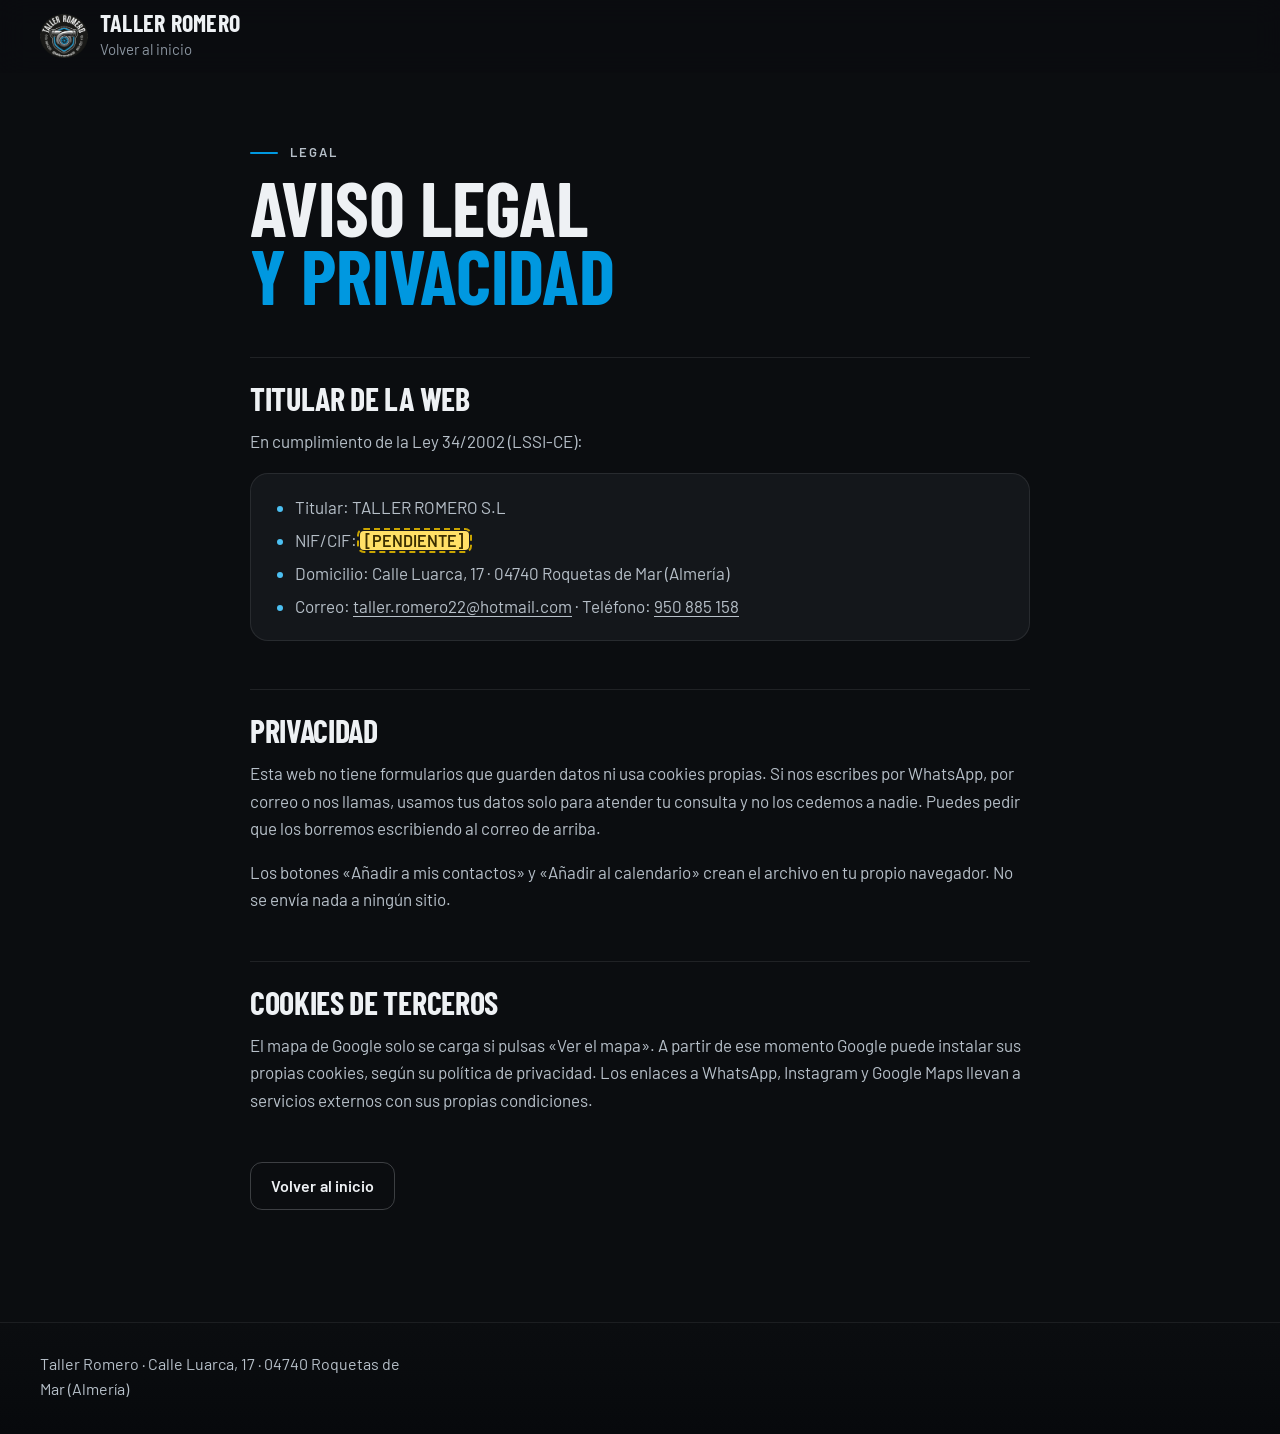
==== aviso-legal.html @ 342a331a "Web Taller Romero v5 (versión inicial) Co-authored-by: AleJok1 <AleJok1@users.noreply.github.com>" ====
<!doctype html>
<html lang="es">
<head>
<meta charset="utf-8">
<meta name="viewport" content="width=device-width, initial-scale=1">
<title>Aviso legal y privacidad · Taller Romero</title>
<meta name="robots" content="noindex">
<meta name="description" content="Aviso legal y privacidad de la web de Taller Romero, taller mecánico en Roquetas de Mar.">
<link rel="apple-touch-icon" href="apple-touch-icon.png">
<meta name="theme-color" content="#0d0f12">
<link rel="icon" href="favicon.png" type="image/png">
<link rel="stylesheet" href="assets/estilos.css">
</head>
<body>
<header class="cabecera">
  <div class="envoltura">
    <a class="marca" href="./">
      <picture><source srcset="assets/logo-240.webp" type="image/webp"><img src="assets/logo-240.png" width="240" height="223" alt=""></picture>
      <span><b>Taller Romero</b><small>Volver al inicio</small></span>
    </a>
  </div>
</header>
<main class="envoltura legal">
  <p class="ceja">Legal</p>
  <h1>Aviso legal <span>y privacidad</span></h1>
  <h2>Titular de la web</h2>
  <p>En cumplimiento de la Ley 34/2002 (LSSI-CE):</p>
  <ul>
    <li>Titular: TALLER ROMERO S.L</li>
    <li>NIF/CIF: <span class="pendiente">[PENDIENTE]</span></li>
    <li>Domicilio: Calle Luarca, 17 · 04740 Roquetas de Mar (Almería)</li>
    <li>Correo: <a href="mailto:taller.romero22@hotmail.com">taller.romero22@hotmail.com</a> · Teléfono: <a href="tel:+34950885158">950 885 158</a></li>
  </ul>
  <h2>Privacidad</h2>
  <p>Esta web no tiene formularios que guarden datos ni usa cookies propias. Si nos escribes por WhatsApp, por correo o nos llamas, usamos tus datos solo para atender tu consulta y no los cedemos a nadie. Puedes pedir que los borremos escribiendo al correo de arriba.</p>
  <p>Los botones «Añadir a mis contactos» y «Añadir al calendario» crean el archivo en tu propio navegador. No se envía nada a ningún sitio.</p>
  <h2>Cookies de terceros</h2>
  <p>El mapa de Google solo se carga si pulsas «Ver el mapa». A partir de ese momento Google puede instalar sus propias cookies, según su política de privacidad. Los enlaces a WhatsApp, Instagram y Google Maps llevan a servicios externos con sus propias condiciones.</p>
  <p class="volver"><a class="boton" href="./">Volver al inicio</a></p>
</main>
<footer class="pie pie-corto">
  <div class="envoltura"><p>Taller Romero · Calle Luarca, 17 · 04740 Roquetas de Mar (Almería)</p></div>
</footer>
</body>
</html>
---- assets/estilos.css ----
/* Taller Romero · estilos v3. Sin dependencias ni build.
   Dirección: nave industrial de barrio. Chapa gris, rótulo pintado,
   franja azul marino de la fachada y el turbo azul del logo como único acento. */
@font-face{font-family:"Barlow";src:url(fonts/Barlow-Regular.woff2) format("woff2");font-weight:400;font-display:swap}
@font-face{font-family:"Barlow";src:url(fonts/Barlow-Medium.woff2) format("woff2");font-weight:500;font-display:swap}
@font-face{font-family:"Barlow";src:url(fonts/Barlow-SemiBold.woff2) format("woff2");font-weight:600;font-display:swap}
@font-face{font-family:"Barlow Condensed";src:url(fonts/BarlowCondensed-Bold.woff2) format("woff2");font-weight:700;font-display:swap}

:root{
  /* Rampa neutra teñida hacia el gris chapa de la nave */
  --n-950:#0b0d10;--n-900:#14171b;--n-850:#1a1e23;--n-700:#2b3139;
  --t-1:#eef1f4;--t-2:#b7c0c9;--t-3:#8a949f;
  --linea:rgb(238 241 244/.09);
  /* Zona clara: chapa blanca del portón */
  --c-50:#f3f4f5;--c-100:#e6e9ec;--ct-1:#15181c;--ct-2:#4a535d;--c-linea:rgb(21 24 28/.1);
  /* Marca */
  --turbo:#0098e0;--turbo-texto:#4cc0f2;--turbo-oscuro:#006c9e;--franja:#123a8c;
  /* v5: azul marino de la franja de la fachada y grises del cartel y la chapa */
  --marino:#0b2a6b;--marino-hondo:#071a40;--gris-cartel:#5a6f80;--gris-chapa:#79909e;--metal:#808080;
  --wa:#25d366;--wa-texto:#04220e;--ok:#46c97c;--cerrado:#e2716b;--estrella:#d99a00;
  --ancho:1200px;--r-control:10px;--r-tarjeta:16px;
  --curva:cubic-bezier(.22,1,.36,1);
  --display:"Barlow Condensed","Arial Narrow",system-ui,sans-serif;
  --sans:"Barlow",system-ui,-apple-system,"Segoe UI",Roboto,sans-serif;
  color-scheme:dark;accent-color:var(--turbo);
}
*,*::before,*::after{box-sizing:border-box}
html{scroll-behavior:smooth;scroll-padding-top:88px;-webkit-text-size-adjust:100%;scrollbar-color:var(--n-700) var(--n-950)}
body{margin:0;background:var(--n-950);color:var(--t-1);font:400 1.0625rem/1.6 var(--sans);caret-color:var(--turbo)}
::selection{background:var(--turbo);color:#00131d}
img{display:block;max-width:100%;height:auto}
a{color:inherit;text-underline-offset:.2em;text-decoration-thickness:1px}
h1,h2,h3,p,figure,blockquote,dl,dd{margin:0}
h1,h2,h3{font-family:var(--display);font-weight:700;line-height:1;text-wrap:balance}
h2{font-size:clamp(2.25rem,1.5rem + 3vw,3.5rem);letter-spacing:-.01em}
h3{font-size:1.5rem;line-height:1.1}
p{text-wrap:pretty}
p+p{margin-top:1em}
:focus-visible{outline:3px solid var(--turbo-texto);outline-offset:3px;border-radius:4px}
.envoltura{width:min(100% - 48px,var(--ancho));margin-inline:auto}
.saltar{position:fixed;inset:12px auto auto 12px;z-index:50;background:#fff;color:#000;padding:12px 16px;border-radius:8px;transform:translateY(-200%)}
.saltar:focus{transform:none}
.sr{position:absolute;width:1px;height:1px;overflow:hidden;clip-path:inset(50%);white-space:nowrap}
.cifras{font-variant-numeric:tabular-nums}
.pendiente.pendiente{background:#ffe066;color:#3b2f00;padding:0 .3em;border-radius:4px;font:600 .95em/1.5 var(--sans);outline:2px dashed #c9a400;outline-offset:1px}

/* Botones: radio de control, sin pastillas, sin saltos al pasar el ratón */
.boton{display:inline-flex;align-items:center;justify-content:center;gap:8px;min-height:48px;padding:12px 20px;border-radius:var(--r-control);border:1px solid rgb(238 241 244/.22);font:600 1rem/1.2 var(--sans);text-decoration:none;color:var(--t-1);background:transparent;cursor:pointer;transition:background-color .2s var(--curva),border-color .2s var(--curva),color .2s var(--curva),transform .1s var(--curva)}
.boton svg{width:18px;height:18px;flex:none}
.boton:hover{border-color:rgb(238 241 244/.5);background:rgb(238 241 244/.05)}
.boton:active{transform:scale(.98)}
.boton.wa{background:var(--wa);border-color:var(--wa);color:var(--wa-texto)}
.boton.wa:hover{background:#3fe07c;border-color:#3fe07c}
.acciones{display:flex;flex-wrap:wrap;gap:12px}

/* Cabecera */
.cabecera{position:sticky;top:0;z-index:20;background:var(--n-950);border-bottom:1px solid transparent}
.cabecera>.envoltura{display:flex;align-items:center;justify-content:space-between;gap:20px;min-height:72px}
.marca{display:flex;align-items:center;gap:12px;text-decoration:none}
.marca img{width:48px;height:auto;view-transition-name:logo}
.marca b{display:block;font:700 1.5rem/1 var(--display);text-transform:uppercase;letter-spacing:.01em}
.marca small{display:block;color:var(--t-3);font-size:.9375rem;margin-top:2px}
.menu{display:none;gap:28px;font-weight:500}
.menu a{display:inline-flex;align-items:center;min-height:44px;text-decoration:none;color:var(--t-2);transition:color .2s var(--curva)}
.menu a:hover{color:var(--t-1)}
.cab-acciones{display:flex;gap:12px;align-items:center}
.cab-acciones .tel{display:none;font-weight:600;text-decoration:none;white-space:nowrap}
.cab-acciones .boton{min-height:44px;padding:10px 16px}
/* Menú móvil con <details>: funciona en cualquier navegador y sin JS */
.menu-movil{position:relative}
.menu-movil summary{list-style:none;display:grid;place-items:center;width:44px;height:44px;border-radius:var(--r-control);border:1px solid rgb(238 241 244/.22);cursor:pointer}
.menu-movil summary::-webkit-details-marker{display:none}
.menu-movil summary svg{width:20px;height:20px}
.menu-movil nav{position:absolute;inset:calc(100% + 8px) 0 auto auto;min-width:220px;display:grid;padding:8px;background:var(--n-850);border:1px solid var(--linea);border-radius:12px;box-shadow:0 12px 32px -12px rgb(0 0 0/.6)}
.menu-movil nav a{padding:12px;border-radius:8px;text-decoration:none;font-weight:500}
.menu-movil nav a:hover{background:rgb(238 241 244/.06)}

/* Portada */

.estado{display:inline-flex;align-items:center;gap:8px;color:var(--t-1);font-weight:500}
.estado::before{content:"";width:8px;height:8px;border-radius:50%;background:var(--t-3)}
.estado[data-abierto="si"]::before{background:var(--ok)}
.estado[data-abierto="no"]::before{background:var(--cerrado)}


/* Franja de la fachada: la firma de la web */
.franja{position:relative;height:16px;background:#f3f4f5;overflow:hidden}
.franja::before{content:"";position:absolute;inset:5px 0;background:var(--franja);transform-origin:0 50%}

/* Secciones */
.seccion{padding-block:88px}
.intro{display:grid;gap:12px;margin-bottom:48px;max-width:60ch}
.intro p{color:var(--t-2);font-size:1.125rem}
.clara{background:var(--c-50);color:var(--ct-1);color-scheme:light}
.clara .intro p,.clara .tenue{color:var(--ct-2)}
.clara a{color:var(--turbo-oscuro)}
.clara .boton{color:var(--ct-1);border-color:rgb(21 24 28/.25)}
.clara .boton:hover{border-color:rgb(21 24 28/.6);background:rgb(21 24 28/.04)}

/* Servicios: lista rotulada, no una rejilla de tarjetas iguales */
.servicios{list-style:none;padding:0;margin:0;display:grid;border-top:1px solid var(--c-linea)}
.servicio{display:grid;gap:8px;padding-block:24px;border-bottom:1px solid var(--c-linea)}
.servicio p{color:var(--ct-2);max-width:48ch}
.servicio a{justify-self:start;display:inline-flex;align-items:center;min-height:44px;font-weight:600;text-decoration:none}
.servicio a:hover{text-decoration:underline}
.nota-servicios{margin-top:32px;color:var(--ct-2)}

/* Pedir cita */
.consulta-grid{display:grid;gap:40px;align-items:start}
.pasos{list-style:none;padding:0;margin:32px 0 0;display:grid;gap:16px;counter-reset:paso}
.pasos li{display:grid;grid-template-columns:32px 1fr;gap:16px;counter-increment:paso;color:var(--t-2)}
.pasos li::before{content:counter(paso);display:grid;place-items:center;width:32px;height:32px;border-radius:50%;border:1px solid var(--t-3);color:var(--t-1);font:700 1.0625rem/1 var(--display)}
.pasos b{color:var(--t-1);font-weight:600;display:block}
.panel{background:var(--n-900);border:1px solid var(--linea);border-radius:var(--r-tarjeta);padding:24px}
.panel fieldset{border:0;padding:0;margin:0 0 24px}
.panel legend,.panel label{display:block;font-weight:600;margin-bottom:12px}
.opcional{font-weight:400;color:var(--t-3)}
.chips{display:flex;flex-wrap:wrap;gap:8px}
.chips input{position:absolute;opacity:0;pointer-events:none}
.chips label{display:inline-flex;align-items:center;min-height:44px;margin:0;padding:8px 16px;border:1px solid rgb(238 241 244/.22);border-radius:999px;font-weight:500;cursor:pointer;transition:background-color .15s var(--curva),border-color .15s var(--curva),color .15s var(--curva)}
.chips label:hover{border-color:rgb(238 241 244/.5)}
.chips input:checked+label{background:var(--t-1);border-color:var(--t-1);color:var(--n-950)}
.chips input:focus-visible+label{outline:3px solid var(--turbo-texto);outline-offset:2px}
.panel input[type=text],.panel textarea{width:100%;font:inherit;color:var(--t-1);background:var(--n-950);border:1px solid rgb(238 241 244/.22);border-radius:var(--r-control);padding:12px 14px;transition:border-color .15s var(--curva)}
.panel textarea{min-height:88px;resize:vertical}
.panel input[type=text]:focus-visible,.panel textarea:focus-visible{border-color:var(--turbo);outline:2px solid var(--turbo);outline-offset:0}
.panel ::placeholder{color:var(--t-3);opacity:1}
.campo{margin-bottom:20px}
.vista-previa{white-space:pre-line;background:#0f2219;border:1px solid #1f4a35;color:#d7f5e4;border-radius:12px 12px 12px 4px;padding:14px 16px;font-size:.9375rem;margin-bottom:20px;view-transition-name:mensaje}
.boton.ancho{width:100%}
.nota{color:var(--t-2);font-size:1rem;margin-top:16px}

/* Historia: el momento de la web */
.historia{overflow-x:clip}

/* Opiniones: una destacada y dos secundarias */
.resenas{display:grid;gap:40px}
.resena blockquote{line-height:1.45}
.resena figcaption{color:var(--ct-2);font-size:.9375rem;margin-top:16px}
.resena figcaption b{color:var(--ct-1);font-weight:600}
.estrellas{display:block;color:var(--estrella);letter-spacing:.1em;font-size:.875rem;margin-bottom:12px}
.resena.principal blockquote{font:500 clamp(1.5rem,1.1rem + 1.4vw,2.125rem)/1.25 var(--sans);letter-spacing:-.01em;max-width:30ch}
.secundarias{display:grid;gap:32px;align-content:start}
.secundarias .resena{padding-top:24px;border-top:1px solid var(--c-linea)}
.secundarias blockquote{font-size:1.125rem}
.pie-resenas{margin-top:48px;padding-top:24px;border-top:1px solid var(--c-linea);display:flex;flex-wrap:wrap;gap:16px;align-items:center;justify-content:space-between}

/* Dudas */
.dudas-grid{display:grid;gap:32px}
details.duda{border-bottom:1px solid var(--linea)}
details.duda summary{list-style:none;cursor:pointer;display:flex;justify-content:space-between;align-items:center;gap:16px;min-height:64px;padding-block:16px;font-weight:600;font-size:1.125rem}
details.duda summary::-webkit-details-marker{display:none}
details.duda summary svg{width:18px;height:18px;flex:none;color:var(--t-3);transition:rotate .25s var(--curva)}
details.duda[open] summary svg{rotate:45deg}
details.duda p{padding-bottom:20px;color:var(--t-2);max-width:60ch}

/* Contacto */
.contacto-grid{display:grid;gap:40px}
.datos-contacto{display:grid;gap:32px}
address{font-style:normal;font-size:1.25rem;line-height:1.4}
.lista-contacto{list-style:none;padding:0;margin:0;display:grid}
.lista-contacto li{display:grid;grid-template-columns:96px 1fr;gap:12px;align-items:center;border-bottom:1px solid var(--linea)}
.lista-contacto span{color:var(--t-3)}
.lista-contacto a{display:flex;align-items:center;min-height:48px;text-decoration:none;font-weight:500;overflow-wrap:anywhere;min-width:0}
.lista-contacto a:hover{text-decoration:underline}
.horario div{display:flex;justify-content:space-between;gap:12px;padding-block:10px;border-bottom:1px solid var(--linea)}
.horario dt{color:var(--t-2)}
.horario dd{font-weight:500}
.horario .hoy dt,.horario .hoy dd{color:var(--t-1);font-weight:600}
.horario .hoy dt::after{content:" (hoy)";font-weight:400;color:var(--t-3)}
.datos-contacto h3{margin-bottom:12px}
.mapa{position:relative;border-radius:var(--r-tarjeta);overflow:hidden;aspect-ratio:4/3;background:var(--n-900)}
.mapa img,.mapa iframe{position:absolute;inset:0;width:100%;height:100%;object-fit:cover;border:0}
.mapa img{filter:brightness(.3) saturate(.5)}
.mapa .capa{background:rgb(13 15 18/.5)}
.mapa .capa{position:relative;color:var(--t-1);z-index:1;height:100%;display:grid;place-content:center;justify-items:center;gap:12px;padding:24px;text-align:center}
.mapa .capa p{font-size:.9375rem;color:var(--t-2);max-width:36ch}


/* Pie */
.pie{border-top:1px solid var(--linea);padding-block:40px 112px;color:var(--t-2);font-size:1rem;overflow-wrap:anywhere}
.pie>.envoltura{display:grid;gap:24px}
.pie a{color:var(--t-2)}
.pie b{display:block;color:var(--t-1);font:700 1.25rem/1 var(--display);text-transform:uppercase;margin-bottom:8px}


/* Barra móvil */
.barra-movil{position:fixed;inset:auto 0 0;z-index:30;display:grid;grid-template-columns:1fr 1.4fr;gap:8px;padding:8px 16px calc(8px + env(safe-area-inset-bottom));background:var(--n-950);border-top:1px solid var(--linea)}

/* Página legal */
.legal{padding-block:56px 96px;max-width:720px}
.legal h1{font-size:clamp(2.5rem,1.8rem + 3vw,3.5rem);margin-bottom:28px}
.legal h2{font-size:1.75rem;margin:40px 0 12px}
.legal p,.legal li{color:var(--t-2)}

@media (min-width:700px){
  .cab-acciones .tel{display:inline-flex;align-items:center;min-height:44px}
  .servicios{grid-template-columns:1fr 1fr;column-gap:48px}
  .contacto-grid{grid-template-columns:1fr 1fr}
  .datos-contacto{grid-template-columns:1fr 1fr;grid-column:1/-1}
  .mapa{grid-column:1/-1;aspect-ratio:16/9}
}
@media (min-width:1000px){
  .menu{display:flex}
  .menu-movil{display:none}
    .servicios{grid-template-columns:repeat(3,1fr)}
  .servicio{padding-inline-end:16px}
  .consulta-grid{grid-template-columns:.85fr 1.15fr;gap:64px}
  .resenas{grid-template-columns:1.4fr 1fr;gap:64px}
  .dudas-grid{grid-template-columns:.8fr 1.2fr;gap:64px}
  .contacto-grid{grid-template-columns:1fr 1.3fr;gap:64px;align-items:start}
  .datos-contacto{grid-template-columns:1fr;grid-column:auto}
  .mapa{grid-column:auto;aspect-ratio:auto;height:100%;min-height:440px}
  .pie>.envoltura{grid-template-columns:1.2fr 1fr 1fr;align-items:start}
  .barra-movil{display:none}
  .pie{padding-bottom:40px}
  .seccion{padding-block:112px}
}
@media (max-width:699px){
  .envoltura{width:min(100% - 40px,var(--ancho))}
  .marca small{display:none}
  .cab-acciones .boton.wa{display:none}
  }

/* ============ v4 ============ */
.sprite{position:absolute;width:0;height:0;overflow:hidden}
.datos-hoy{list-style:none;padding:0;margin:28px 0 0;display:grid;gap:4px}
.datos-hoy li{display:flex;flex-wrap:wrap;align-items:center;gap:4px 16px;min-height:44px}
.datos-hoy .tenue{color:var(--t-2)}
.estado{font-size:1rem}
.como-llegar{display:inline-flex;align-items:center;gap:10px;min-height:48px;text-decoration:none;color:var(--t-1);font-weight:500}
.como-llegar svg{width:20px;height:20px;color:var(--turbo-texto);flex:none}
.como-llegar u{text-decoration-color:var(--turbo-texto);text-underline-offset:.25em}
.boton-claro{background:var(--t-1);color:var(--n-950);border-color:var(--t-1)}
.boton-claro:hover{background:#fff;border-color:#fff}
.boton.boton-oscuro,.clara .boton.boton-oscuro{background:var(--ct-1);color:#fff;border-color:var(--ct-1)}
.clara .boton.boton-oscuro:hover{background:#2b3139}
.enlace-ig{margin-top:24px}
.enlace-ig a,.enlace-mapa,.pie-enlaces a{display:inline-flex;align-items:center;min-height:44px}
.pie b{margin-bottom:4px}
.pie p{margin:0}
.pie-enlaces{list-style:none;margin:0;padding:0;display:grid}
.pie-enlaces a{color:var(--t-2)}
.estado-tabla{margin-bottom:8px}
.guardar{margin-top:20px}
.etiqueta-vista{font-weight:600;margin-bottom:8px}
.sintomas legend{margin-top:4px}
.con-pendiente{display:inline-flex;flex-wrap:wrap;align-items:center;gap:8px}
#nota-google{font-size:1.125rem;color:var(--ct-1);font-weight:500}
/* Recordatorio de calendario: una franja de trabajo dentro de Servicios */
.recordatorio{margin-top:56px;display:grid;gap:20px;padding:24px;border-radius:var(--r-tarjeta);background:#fff;border:1px solid var(--c-linea)}
.recordatorio h3{margin-bottom:8px}
.recordatorio p{color:var(--ct-2);max-width:46ch}
.rec-campos{display:grid;gap:16px;align-items:end}
.campo-c label{display:block;font-weight:600;margin-bottom:8px}
.recordatorio select,.recordatorio input[type=date]{width:100%;min-height:48px;font:inherit;color:var(--ct-1);background:var(--c-50);border:1px solid rgb(21 24 28/.25);border-radius:var(--r-control);padding:10px 12px}
.recordatorio select:focus-visible,.recordatorio input:focus-visible{outline:3px solid var(--turbo-oscuro);outline-offset:1px}
.rec-mensaje{grid-column:1/-1;font-weight:500;color:var(--ct-1)}
.rec-mensaje.error{color:#a3241c}
/* Silvia */
.silvia{display:grid;grid-template-columns:72px 1fr;gap:16px;align-items:center;margin-top:20px;color:var(--t-2);font-size:1.125rem}
.silvia img{width:72px;height:72px;border-radius:50%;object-fit:cover}
.silvia .inicial{display:none;width:72px;height:72px;border-radius:50%;place-items:center;background:var(--n-850);border:1px dashed var(--t-3);font:700 1.75rem/1 var(--display);color:var(--t-2)}
.silvia.sin-foto .inicial{display:grid}
@media (min-width:700px){
  .rec-campos{grid-template-columns:1fr 1fr 1fr auto}
}
@media (min-width:1000px){
  .recordatorio{grid-template-columns:1fr 2fr;align-items:center;padding:32px}
}

/* ============ Movimiento ============
   Por defecto todo está quieto y visible. El movimiento se activa solo
   con prefers-reduced-motion: no-preference y, para el ligado al scroll,
   solo si el navegador lo soporta de verdad. Una curva para todo. */
@media (prefers-reduced-motion:no-preference){
  /* Cambio de página suave (portada <-> aviso legal) */
  @view-transition{navigation:auto}
  ::view-transition-old(root),::view-transition-new(root){animation-duration:.3s}
  ::view-transition-old(mensaje),::view-transition-new(mensaje){animation-duration:.2s}

}

@supports (animation-timeline:scroll()) and (animation-range:0% 100%){
  @media (prefers-reduced-motion:no-preference){
    /* Estado: la cabecera marca su borde cuando ya hay contenido debajo */
    .cabecera{animation:cabecera linear both;animation-timeline:scroll(root);animation-range:0 96px}
  }
}
@keyframes cabecera{to{border-bottom-color:var(--linea);background-color:rgb(11 13 16/.94)}}

@supports (animation-timeline:view()) and (animation-range:entry 0% entry 100%){
  @media (prefers-reduced-motion:no-preference){
    /* Firma: la franja azul se pinta de izquierda a derecha, como el rótulo */
    .franja::before{animation:pintar-franja linear both;animation-timeline:view();animation-range:entry 20% cover 45%}
  }
}
@keyframes pintar-franja{from{transform:scaleX(.08)}to{transform:scaleX(1)}}

@media (prefers-reduced-motion:reduce){html{scroll-behavior:auto}}

/* Páginas sueltas: legal y 404 */
.volver{margin-top:40px}
.pie-corto{padding-block:32px}
.error-pagina{min-height:70vh;display:grid;align-content:center;gap:20px;padding-block:72px}
.error-pagina .codigo{font:700 clamp(4.5rem,18vw,9rem)/.85 var(--display);color:transparent;-webkit-text-stroke:2px var(--turbo-texto);letter-spacing:.02em}
.error-pagina h1{font-size:clamp(2rem,6vw,3.25rem)}
.error-pagina p{color:var(--t-2);font-size:1.125rem;max-width:44ch}
.error-pagina .acciones{margin-top:8px}
.error-pagina .enlaces{list-style:none;padding:0;margin:8px 0 0;display:flex;flex-wrap:wrap;gap:4px 24px}
.error-pagina .enlaces a{display:inline-flex;align-items:center;min-height:44px}

/* Texto ampliado al 200 %: que nada se salga de la pantalla */
h1,h2,h3{overflow-wrap:break-word;hyphens:auto}
.cabecera .envoltura{flex-wrap:wrap}
.legal{overflow-wrap:anywhere}
.recordatorio,.rec-campos{grid-template-columns:minmax(0,1fr)}
.recordatorio select{min-width:0;text-overflow:ellipsis}
@media (min-width:700px){.rec-campos{grid-template-columns:repeat(3,minmax(0,1fr)) auto}}
@media (min-width:1000px){.recordatorio{grid-template-columns:minmax(0,1fr) minmax(0,2fr)}}
.consulta-grid>*,.contacto-grid>*,.dudas-grid>*{min-width:0}
.pasos,.panel{overflow-wrap:break-word}
.pendiente{overflow-wrap:anywhere}
.boton{max-width:100%;text-align:center}
#fecha-resenas{margin-top:-10px;font-size:1rem}

/* ============ v5 · portada e historia ============
   Paleta: negro del logo, azul turbo del logo, azul marino de la franja
   de la fachada y grises del cartel y la chapa. Sin cremas. */
.cabecera{background:rgb(11 13 16/.6);-webkit-backdrop-filter:blur(14px) saturate(1.15);backdrop-filter:blur(14px) saturate(1.15)}
.menu a{position:relative}
.menu a::after{content:"";position:absolute;inset:auto 0 8px;height:2px;border-radius:2px;background:var(--turbo);transform:scaleX(0);transform-origin:0 50%;transition:transform .3s var(--curva)}
.menu a:hover::after,.menu a:focus-visible::after{transform:scaleX(1)}
.boton{border-radius:12px;letter-spacing:.005em}
.boton.wa{box-shadow:0 12px 32px -14px rgb(37 211 102/.65)}
.boton-cristal{background:rgb(238 241 244/.07);border-color:rgb(238 241 244/.24);-webkit-backdrop-filter:blur(10px);backdrop-filter:blur(10px)}
.boton-cristal:hover{background:rgb(238 241 244/.14);border-color:rgb(238 241 244/.5)}
.ceja{display:flex;align-items:center;gap:12px;font:600 .8125rem/1.2 var(--sans);letter-spacing:.16em;text-transform:uppercase;color:var(--gris-chapa)}
.ceja::before{content:"";width:28px;height:2px;border-radius:2px;background:var(--turbo);flex:none}

/* Portada: la nave a toda pantalla, el texto abajo a la izquierda */
.portada{position:relative;isolation:isolate;margin-top:-73px;min-height:100vh;min-height:100svh;display:grid;align-items:end;padding:calc(73px + 40px) 0 96px;overflow:clip;background:var(--n-950)}
.portada-media{position:absolute;inset:0;z-index:-1;overflow:hidden;transform-origin:50% 0}
.portada-media picture,.portada-media img{width:100%;height:100%}
.portada-media img{object-fit:cover;object-position:60% 22%}
.portada-media::after{content:"";position:absolute;inset:0;background:
  radial-gradient(120% 70% at 0% 100%,rgb(11 42 107/.5),transparent 62%),
  linear-gradient(180deg,rgb(11 13 16/.5) 0%,rgb(11 13 16/.08) 18%,rgb(11 13 16/.35) 34%,rgb(11 13 16/.88) 52%,var(--n-950) 82%)}
.portada-contenido{display:grid;justify-items:start}
.portada .ceja{letter-spacing:0;text-transform:none;font:500 1rem/1.2 var(--sans);color:var(--t-1);padding:9px 14px;border-radius:10px;background:rgb(11 13 16/.55);border:1px solid rgb(238 241 244/.14);-webkit-backdrop-filter:blur(10px);backdrop-filter:blur(10px)}
.portada .ceja::before{display:none}
.portada h1{font-size:clamp(2.9rem,1.1rem + 7.4vw,6.5rem);line-height:.86;letter-spacing:-.015em;text-transform:uppercase;margin:18px 0 20px;max-width:11ch;text-shadow:0 2px 40px rgb(0 0 0/.35)}
.portada h1 span{display:block;color:var(--turbo)}
.portada .entrada{font-size:clamp(1.125rem,1rem + .5vw,1.375rem);line-height:1.5;color:var(--t-2);max-width:40ch;margin-bottom:26px}
.portada .acciones .boton{min-height:54px;padding-inline:22px;font-size:1.0625rem}
.portada .datos-hoy{width:100%;max-width:780px;margin:28px 0 0;padding:0;display:grid;gap:0;border-top:1px solid rgb(238 241 244/.16)}
.portada .datos-hoy li{display:flex;align-items:flex-start;gap:14px;min-height:0;padding:16px 0}
.portada .datos-hoy li+li{border-top:1px solid rgb(238 241 244/.1)}
.portada .datos-hoy svg{width:22px;height:22px;flex:none;margin-top:1px;color:var(--turbo-texto)}
.portada .datos-hoy li>span{display:grid;gap:2px;color:var(--t-2)}
.portada .datos-hoy b{color:var(--t-1);font-weight:600}
.portada .como-llegar{display:inline;min-height:0;color:var(--t-2);font-weight:400;text-decoration:underline;text-decoration-color:var(--turbo-texto);text-underline-offset:.25em}
.portada .como-llegar:hover{color:var(--t-1)}
@media (min-width:700px){
  .portada .datos-hoy{grid-template-columns:repeat(2,minmax(0,1fr))}
  .portada .datos-hoy li+li{border-top:0;border-left:1px solid rgb(238 241 244/.12);padding-left:24px}
}
@media (min-width:1000px){
  .portada{min-height:min(100svh,1000px);padding-bottom:40px}
  .portada-media img{object-position:50% 38%}
  .portada-media::after{background:
    radial-gradient(90% 90% at 0% 100%,rgb(11 42 107/.55),transparent 60%),
    linear-gradient(90deg,rgb(11 13 16/.94) 0%,rgb(11 13 16/.8) 34%,rgb(11 13 16/.3) 62%,rgb(11 13 16/.15) 100%),
    linear-gradient(0deg,var(--n-950) 0%,rgb(11 13 16/0) 30%),
    linear-gradient(180deg,rgb(11 13 16/.55) 0%,rgb(11 13 16/0) 22%)}
}
@media (max-width:699px){
  .portada{padding:calc(73px + 24px) 0 76px}
  .portada h1{margin:14px 0 14px}
  .portada .entrada{margin-bottom:20px;font-size:1.0625rem}
  .portada .acciones{width:100%;display:grid;grid-template-columns:1fr;gap:10px}
  .portada .acciones .boton{min-height:50px}
  .portada .datos-hoy{margin-top:18px}
  .portada .datos-hoy li{padding:11px 0}
  .portada .ceja{font-size:.9375rem;padding:7px 12px}
}

/* Historia: antes y después */
.historia{background:radial-gradient(70% 50% at 100% 0%,rgb(11 42 107/.32),transparent 70%),var(--n-950)}
.historia-intro{max-width:64ch;margin-bottom:56px}
.historia-intro h2{font-size:clamp(3rem,1.3rem + 6.6vw,7rem);line-height:.88;letter-spacing:-.015em;text-transform:uppercase;margin:18px 0 28px}
.historia-intro h2 span{color:var(--turbo)}
.historia-entrada{font-size:clamp(1.1875rem,1rem + .7vw,1.5rem);line-height:1.5;color:var(--t-2);max-width:42ch}
.antes-despues{position:relative;display:grid;gap:48px}
.foto-tiempo{min-width:0}
.foto-tiempo .marco{position:relative;border-radius:20px;overflow:hidden;background:var(--n-900);box-shadow:0 48px 80px -48px rgb(0 0 0/.95),0 0 0 1px rgb(238 241 244/.08)}
.foto-tiempo .marco::after{content:"";position:absolute;inset:0;border-radius:inherit;box-shadow:inset 0 0 0 1px rgb(238 241 244/.1);pointer-events:none}
.foto-tiempo picture,.foto-tiempo img{width:100%;height:100%}
.foto-tiempo img{object-fit:cover}
.antes .marco{aspect-ratio:1144/1019}
.ahora .marco{aspect-ratio:4/5}
.ahora img{object-position:50% 45%}
.foto-tiempo figcaption{display:flex;flex-wrap:wrap;align-items:baseline;gap:6px 14px;margin-top:20px;padding-top:16px;border-top:1px solid rgb(238 241 244/.14);color:var(--t-2);font-size:1rem;min-height:78px}
.foto-tiempo figcaption{display:block}
.foto-tiempo figcaption b{display:block;margin-bottom:6px;font:700 1.625rem/1 var(--display);letter-spacing:.04em;text-transform:uppercase}
.antes figcaption b{color:var(--gris-chapa)}
.ahora figcaption b{color:var(--turbo-texto)}
.trayecto{display:none}
.historia-pie{display:grid;gap:8px;margin-top:56px;max-width:64ch}
.historia-pie .silvia{margin-top:0}
@media (min-width:1000px){
  .antes-despues{grid-template-columns:7fr 5fr;align-items:end;gap:48px}
  .trayecto{display:block;position:absolute;left:0;right:0;bottom:calc(78px - 1px);height:2px;border-radius:2px;background:linear-gradient(90deg,var(--gris-chapa),var(--turbo));transform-origin:0 50%}
  .historia-intro{max-width:none;display:grid;grid-template-columns:1.1fr 1fr;column-gap:64px;align-items:end;margin-bottom:72px}
  .historia-intro .ceja{grid-column:1/-1}
  .historia-intro h2{margin-bottom:0}
  .historia-entrada{padding-bottom:6px}
  .historia-pie{grid-template-columns:1fr auto;align-items:center;max-width:none;gap:32px}
}

/* Movimiento v5: solo dos momentos, ligados al scroll */
@supports (animation-timeline:scroll()) and (animation-range:0% 100%){
  @media (prefers-reduced-motion:no-preference){
    /* La portada se aleja: la nave se encoge un poco y se recorta como una tarjeta */
    .portada-media{animation:alejar linear both;animation-timeline:scroll(root);animation-range:0 90vh}
    .portada-media img{animation:enfocar linear both;animation-timeline:scroll(root);animation-range:0 90vh}
  }
}
@keyframes alejar{to{scale:.9;border-radius:32px;opacity:.55}}
@keyframes enfocar{from{scale:1.06}to{scale:1}}
@supports (animation-timeline:view()) and (animation-range:entry 0% entry 100%){
  @media (prefers-reduced-motion:no-preference){
    /* Antes y después: el kart sube un poco; el Miguel de hoy se descubre de izquierda a derecha y la línea del camino se traza */
    .antes .marco img{animation:paralaje linear both;animation-timeline:view();animation-range:cover 0% cover 100%}
    .ahora .marco{animation:descubrir linear both;animation-timeline:view();animation-range:entry 35% cover 50%}
    .ahora .marco img{animation:acercar linear both;animation-timeline:view();animation-range:entry 35% cover 50%}
  }
  /* En escritorio las dos fotos van a la par: comparten la línea de tiempo del bloque */
  @media (prefers-reduced-motion:no-preference) and (min-width:1000px){
    .antes-despues{view-timeline:--ad block}
    .ahora .marco,.ahora .marco img{animation-timeline:--ad;animation-range:entry 30% cover 44%}
    .trayecto{animation:trazar linear both;animation-timeline:--ad;animation-range:entry 35% cover 47%}
  }
}
@keyframes paralaje{from{scale:1.07;translate:0 2.5%}to{scale:1.07;translate:0 -2.5%}}
@keyframes descubrir{from{clip-path:inset(0 100% 0 0 round 20px)}to{clip-path:inset(0 0 0 0 round 20px)}}
@keyframes acercar{from{scale:1.14}to{scale:1}}
@keyframes trazar{from{transform:scaleX(0)}to{transform:scaleX(1)}}

/* ============ v5 · resto de secciones ============
   Mismo lenguaje que portada e historia: ceja, titular grande en mayúsculas
   con la segunda parte en azul, más aire, tarjetas con borde fino y sombra larga. */
.seccion{padding-block:96px}
.intro{gap:16px;margin-bottom:56px;max-width:64ch}
.seccion :is(.intro,.cita-texto,.dudas-intro)>h2{font-size:clamp(2.6rem,1.3rem + 4.6vw,5.25rem);line-height:.9;letter-spacing:-.012em;text-transform:uppercase;margin-top:4px}
.seccion :is(.intro,.cita-texto,.dudas-intro)>h2 span{display:block;color:var(--turbo)}
.clara :is(.intro)>h2 span{color:var(--turbo-oscuro)}
.clara .ceja{color:var(--gris-cartel)}
.clara .ceja::before{background:var(--turbo-oscuro)}
.intro>p:not(.ceja){font-size:clamp(1.125rem,1rem + .4vw,1.3125rem);line-height:1.55}
.tenue{color:var(--t-2)}

/* Servicios: filas rotuladas con icono, no una rejilla de tarjetas */
.servicios{grid-template-columns:minmax(0,1fr)!important;column-gap:0;border-top:0}
.servicio{position:relative;grid-template-columns:52px minmax(0,1fr);gap:6px 20px;align-items:start;padding-block:28px;border-bottom:0;padding-inline-end:0}
.servicio::before{content:"";position:absolute;inset:0 0 auto;height:2px;border-radius:2px;background:linear-gradient(90deg,var(--turbo-oscuro),rgb(0 108 158/.12) 70%);transform-origin:0 50%}
.servicio:last-child{border-bottom:1px solid var(--c-linea)}
.servicio-icono{grid-row:span 2;display:grid;place-items:center;width:52px;height:52px;border-radius:14px;background:#fff;border:1px solid var(--c-linea);color:var(--turbo-oscuro);box-shadow:0 10px 24px -16px rgb(21 24 28/.45)}
.servicio-icono svg{width:26px;height:26px}
.servicio h3{font-size:clamp(1.625rem,1.25rem + 1.1vw,2.375rem);line-height:1;text-transform:uppercase;letter-spacing:.005em}
.servicio p{margin-top:10px;font-size:1.0625rem;color:var(--ct-2);max-width:52ch}
.clara .servicio a{grid-column:2;justify-self:start;display:inline-flex;align-items:center;gap:10px;min-height:44px;margin-top:6px;font-weight:600;color:var(--ct-1);text-decoration:none}
.servicio a svg{width:18px;height:18px;color:var(--turbo-oscuro);transition:translate .25s var(--curva)}
.servicio a:hover{text-decoration:underline;text-underline-offset:.3em}
.servicio a:hover svg{translate:4px 0}
@media (min-width:1000px){
  .servicio{grid-template-columns:64px minmax(0,1fr) auto;align-items:center;gap:40px;padding-block:36px}
  .servicio-icono{grid-row:auto;width:64px;height:64px;border-radius:16px}
  .servicio-icono svg{width:30px;height:30px}
  .servicio-texto{display:grid;grid-template-columns:minmax(0,.85fr) minmax(0,1.15fr);gap:40px;align-items:center}
  .servicio p{margin:0}
  .clara .servicio a{grid-column:auto;margin:0;padding:10px 18px;border:1px solid rgb(21 24 28/.18);border-radius:12px;background:#fff;transition:border-color .2s var(--curva),box-shadow .2s var(--curva)}
  .clara .servicio a:hover{text-decoration:none;border-color:var(--turbo-oscuro);box-shadow:0 10px 24px -16px rgb(0 108 158/.6)}
}

/* Recordatorio: tarjeta azul marino de la franja de la fachada */
.recordatorio{position:relative;overflow:hidden;margin-top:80px;padding:28px;border:0;border-radius:24px;color:var(--t-1);color-scheme:dark;background:radial-gradient(80% 120% at 100% 0%,rgb(0 152 224/.28),transparent 60%),linear-gradient(135deg,var(--marino),var(--marino-hondo));box-shadow:0 48px 80px -48px rgb(7 26 64/.85)}
.recordatorio h3{font-size:clamp(1.75rem,1.4rem + 1.2vw,2.5rem);text-transform:uppercase;margin-bottom:10px}
.recordatorio p{color:#c9d4ea}
.recordatorio .campo-c label{color:#fff}
.recordatorio select,.recordatorio input[type=date]{background:rgb(255 255 255/.08);color:#fff;border:1px solid rgb(255 255 255/.28)}
.recordatorio select option{background:var(--marino-hondo);color:#fff}
.recordatorio select:focus-visible,.recordatorio input:focus-visible{outline:3px solid var(--turbo-texto);outline-offset:1px}
.clara .recordatorio .boton.boton-oscuro{background:#fff;color:var(--marino-hondo);border-color:#fff;min-height:48px}
.clara .recordatorio .boton.boton-oscuro:hover{background:#e6edf8}
.recordatorio .rec-mensaje{color:#fff}
.recordatorio .rec-mensaje.error{color:#ffc2bc}
@media (min-width:1000px){.recordatorio{padding:40px 44px}}

/* Pedir cita */
#cita{background:radial-gradient(60% 45% at 0% 100%,rgb(11 42 107/.35),transparent 70%),var(--n-950)}
.pasos{position:relative;margin-top:40px;gap:28px}
.pasos::before{content:"";position:absolute;left:21px;top:44px;bottom:44px;width:1px;background:linear-gradient(var(--turbo),rgb(0 152 224/.1))}
.pasos li{grid-template-columns:44px 1fr;gap:20px;align-items:center;font-size:1.0625rem}
.pasos li::before{position:relative;width:44px;height:44px;border-radius:12px;border:1px solid rgb(0 152 224/.45);background:var(--n-950);box-shadow:inset 0 0 0 100px rgb(0 152 224/.12);color:var(--turbo-texto);font-size:1.375rem}
.pasos b{font-size:1.25rem;margin-bottom:2px}
.cita-llamar{display:flex;align-items:center;gap:16px;margin-top:40px;padding:20px 22px;border-radius:18px;background:var(--n-900);border:1px solid var(--linea);color:var(--t-2)}
.cita-llamar svg{width:26px;height:26px;flex:none;color:var(--turbo-texto)}
.cita-llamar a{display:inline-block;color:var(--t-1);font-weight:600;font-size:1.25rem;text-decoration-color:var(--turbo-texto)}
.panel{padding:24px;border-radius:24px;background:linear-gradient(180deg,var(--n-850),var(--n-900));border:1px solid rgb(238 241 244/.1);box-shadow:0 48px 80px -48px rgb(0 0 0/.95),inset 0 1px 0 rgb(238 241 244/.06)}
.panel legend{font-size:1.0625rem}
.chips label{border-radius:10px;background:rgb(238 241 244/.03)}
.chips input:checked+label{background:var(--turbo);border-color:var(--turbo);color:#00131d}
.panel input[type=text],.panel textarea{min-height:52px;border-radius:12px}
@media (min-width:1000px){
  .consulta-grid{gap:96px}
  .cita-texto{position:sticky;top:120px}
  .panel{padding:36px}
}

/* Quiénes somos: el resto (Silvia e Instagram) */
.historia-pie .silvia{grid-template-columns:88px 1fr;gap:20px;padding:20px 24px 20px 20px;border-radius:20px;background:var(--n-900);border:1px solid var(--linea)}
.historia-pie .silvia img,.historia-pie .silvia .inicial{width:88px;height:88px}
.historia-pie .silvia .inicial{font-size:2.25rem;border-color:var(--gris-cartel)}
.historia-pie .enlace-ig{margin:0}
.enlace-ig .boton{min-height:52px}

/* Opiniones: el dato real discreto, las reseñas como protagonistas */
#nota-google{font-size:1.0625rem;font-weight:600}
.resena.principal{position:relative;align-self:start;padding:36px 28px 32px;border-radius:24px;background:#fff;border:1px solid var(--c-linea);box-shadow:0 40px 80px -48px rgb(21 24 28/.45)}
.resena.principal::before{content:"“" / "";position:absolute;top:-6px;right:24px;font:700 8rem/1 var(--display);color:var(--turbo-oscuro);opacity:.16}
.resena.principal blockquote{font-size:clamp(1.5rem,1.1rem + 1.5vw,2.375rem);line-height:1.22;max-width:26ch}
.secundarias{gap:20px}
.secundarias .resena{padding:26px 26px 22px;border:1px solid var(--c-linea);border-radius:20px;background:#fff}
.pie-resenas{margin-top:40px;padding-top:0;border-top:0}
@media (min-width:1000px){.resena.principal{padding:48px 48px 40px}}

/* Preguntas frecuentes */
.dudas-intro{display:grid;gap:16px;align-content:start;justify-items:start}
.seccion .dudas-intro>h2{font-size:clamp(2.6rem,1.3rem + 4.6vw,4.5rem)}
.dudas-intro>p:not(.ceja){color:var(--t-2);font-size:1.125rem}
.dudas-intro .boton{margin-top:8px}
.dudas-lista{border-top:1px solid var(--linea)}
details.duda summary{min-height:80px;padding-block:20px;font-size:clamp(1.125rem,1rem + .4vw,1.3125rem);transition:color .2s var(--curva)}
details.duda summary:hover{color:#fff}
details.duda summary svg{box-sizing:border-box;width:38px;height:38px;padding:9px;border-radius:50%;border:1px solid rgb(238 241 244/.2);color:var(--t-1);transition:rotate .25s var(--curva),background-color .2s var(--curva),border-color .2s var(--curva)}
details.duda[open] summary svg{background:var(--turbo);border-color:var(--turbo);color:#00131d}
details.duda p{font-size:1.0625rem;padding-bottom:28px}
@media (min-width:1000px){.dudas-intro{position:sticky;top:120px}}

/* Contacto */
#contacto{background:radial-gradient(60% 45% at 100% 0%,rgb(11 42 107/.3),transparent 70%),var(--n-950)}
#contacto address{font-size:clamp(1.375rem,1.1rem + .8vw,1.75rem);font-weight:500;line-height:1.3}
#contacto .intro .boton{margin-top:8px}
.tarjeta{padding:24px;border-radius:20px;background:var(--n-900);border:1px solid var(--linea);box-shadow:0 40px 70px -50px rgb(0 0 0/.9)}
.tarjeta h3{font-size:1.75rem;text-transform:uppercase}
.lista-contacto li{grid-template-columns:118px minmax(0,1fr)}
.lista-contacto span{display:inline-flex;align-items:center;gap:10px;color:var(--t-2)}
.lista-contacto span svg{width:18px;height:18px;flex:none;color:var(--turbo-texto)}
.lista-contacto li:last-child,.horario div:last-child{border-bottom:0}
.horario .hoy{margin-inline:-12px;padding-inline:12px;border-radius:10px;background:rgb(0 152 224/.1);border-bottom-color:transparent}
.mapa{border-radius:24px;box-shadow:0 48px 80px -48px rgb(0 0 0/.95),0 0 0 1px var(--linea)}
@media (min-width:1000px){.tarjeta{padding:32px}}

/* Pie */
.pie{padding-block:72px 120px;background:linear-gradient(180deg,var(--n-950),#07090c);border-top:1px solid var(--linea)}
.pie>.envoltura:first-child{display:grid;gap:36px}
.pie .marca{margin-bottom:16px}
.pie .marca img{width:56px}
.pie .marca small{display:block}
.pie-titulo{font:600 .8125rem/1.2 var(--sans);letter-spacing:.16em;text-transform:uppercase;color:var(--gris-chapa);margin-bottom:12px}
.pie-enlaces a{color:var(--t-2);text-decoration:none}
.pie-enlaces a:hover{color:var(--t-1);text-decoration:underline}
.pie-final{display:flex!important;flex-wrap:wrap;justify-content:space-between;gap:12px 24px;margin-top:56px;padding-top:20px;border-top:1px solid var(--linea);font-size:.9375rem;color:var(--t-3)}
.pie-final a{display:inline-flex;align-items:center;min-height:44px;color:var(--t-2)}
@media (min-width:700px){.pie>.envoltura:first-child{grid-template-columns:1fr 1fr}}
@media (min-width:1000px){.pie>.envoltura:first-child{grid-template-columns:1.5fr 1fr 1fr 1fr;align-items:start}.pie{padding-bottom:40px}}

/* Barra móvil de cristal */
.barra-movil{background:rgb(11 13 16/.82);-webkit-backdrop-filter:blur(14px);backdrop-filter:blur(14px)}

/* 404 y aviso legal */
.error-pagina{min-height:76vh}
.error-pagina .codigo{font-size:clamp(6rem,24vw,13rem);-webkit-text-stroke:2px var(--turbo)}
.error-pagina h1{font-size:clamp(2.6rem,1.4rem + 4.6vw,5rem);line-height:.9;text-transform:uppercase}
.legal{padding-block:72px 112px;max-width:780px}
.legal h1{font-size:clamp(2.6rem,1.4rem + 4.6vw,4.75rem);line-height:.9;text-transform:uppercase;margin:12px 0 32px}
.legal h1 span{display:block;color:var(--turbo)}
.legal h2{font-size:clamp(1.5rem,1.2rem + 1vw,2rem);text-transform:uppercase;margin:48px 0 14px;padding-top:24px;border-top:1px solid var(--linea)}
.legal ul{padding:20px 24px 20px 44px;border-radius:18px;background:var(--n-900);border:1px solid var(--linea)}
.legal li+li{margin-top:6px}
.legal li::marker{color:var(--turbo-texto)}
.legal .volver{margin-top:48px}

/* El único movimiento nuevo: en Servicios, la raya azul de cada fila se pinta al llegar a ella, como la franja de la fachada */
@supports (animation-timeline:view()) and (animation-range:entry 0% entry 100%){
  @media (prefers-reduced-motion:no-preference){
    .servicio::before{animation:pintar-raya linear both;animation-timeline:view();animation-range:entry 0% cover 35%}
  }
}
@keyframes pintar-raya{from{transform:scaleX(0)}to{transform:scaleX(1)}}
@media (min-width:1000px){.seccion{padding-block:136px}.intro{margin-bottom:72px}}
/* Intros en dos columnas en escritorio, como la historia: titular a la izquierda, texto a la derecha */
@media (min-width:1000px){
  .seccion>.envoltura>.intro{max-width:none;grid-template-columns:1.1fr 1fr;column-gap:64px;row-gap:12px;align-items:end;align-content:end}
  .seccion>.envoltura>.intro>*{grid-column:2}
  .seccion>.envoltura>.intro>.ceja{grid-column:1/-1}
  .seccion>.envoltura>.intro>h2{grid-column:1;grid-row:2/span 4;align-self:end}
  .seccion>.envoltura>.intro>:last-child{margin-bottom:6px}
}
.pie-final{align-items:center}
@media (min-width:1000px){
  #contacto .intro{align-items:start}
  #contacto .intro>h2{align-self:start}
  #contacto .intro>address{margin-top:4px}
}
.pie.pie-corto{padding-block:28px 32px}
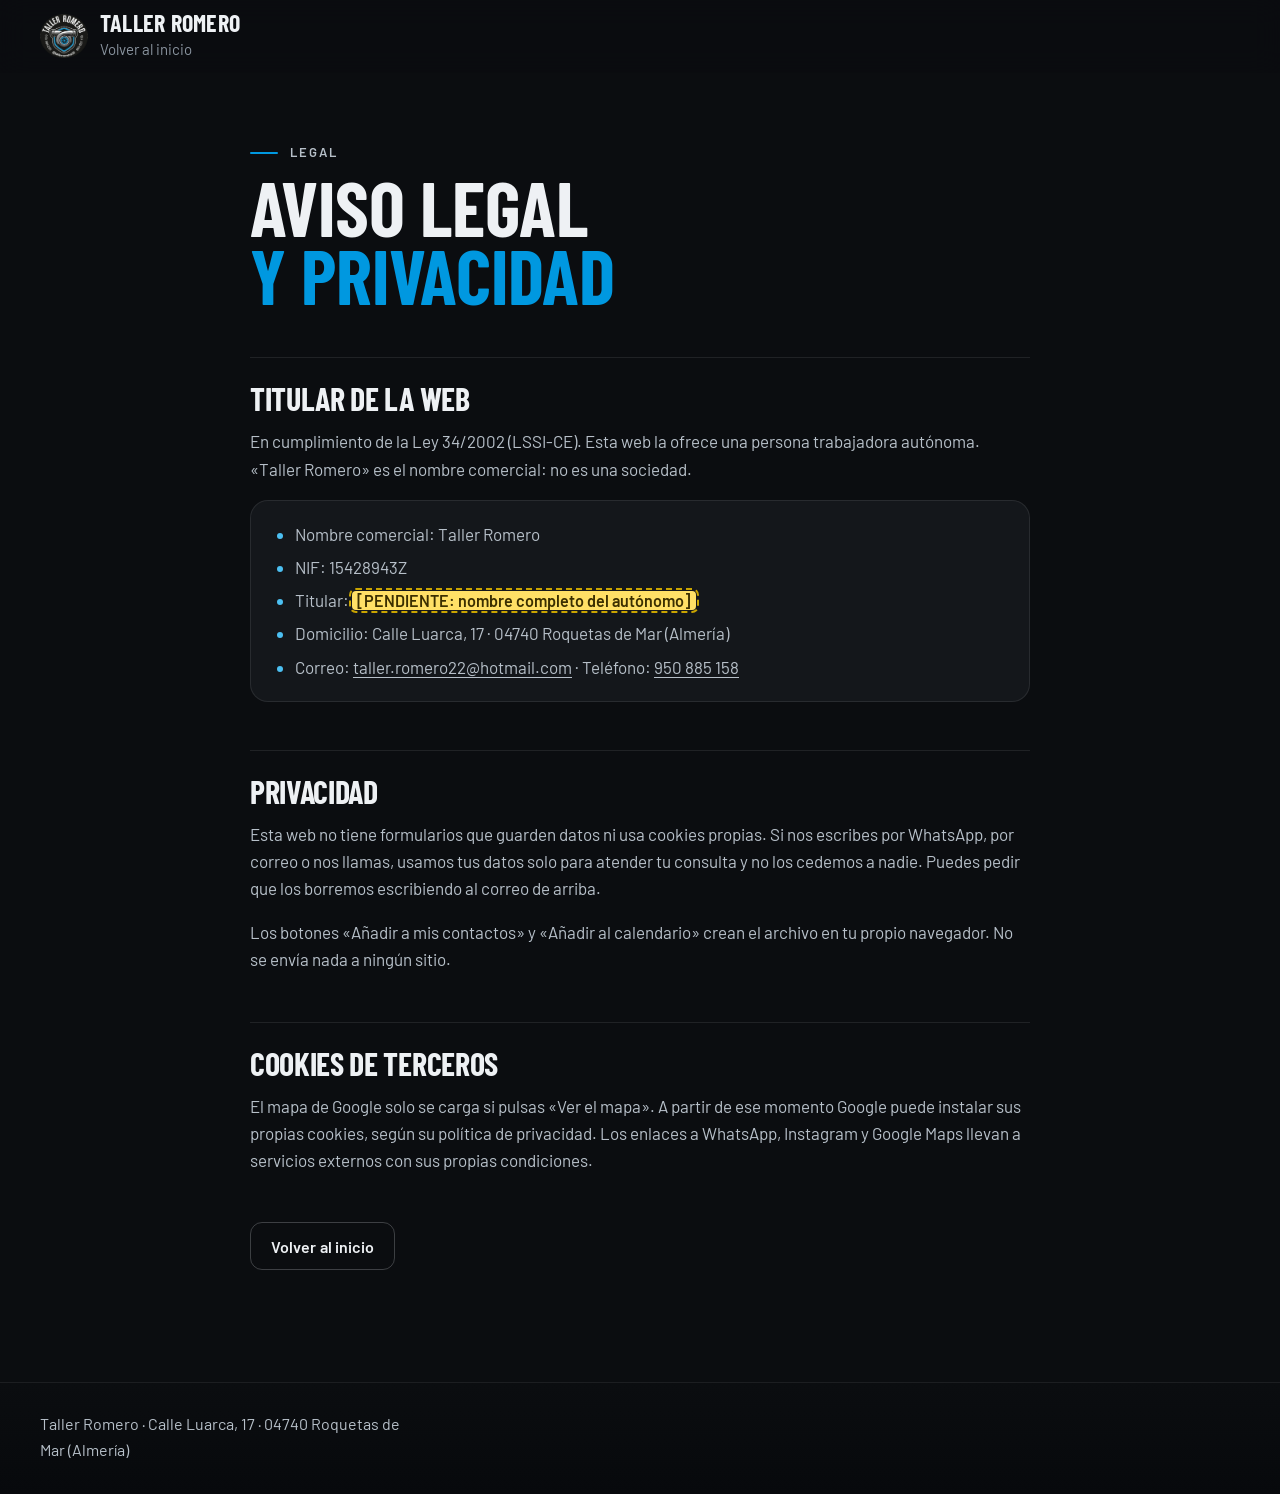
==== commit 82a82302: "Cierra los sábados y deja el aviso legal a nombre del autónomo. El horario de todo el año es de lune" ====
--- a/aviso-legal.html
+++ b/aviso-legal.html
@@ -24,10 +24,11 @@
   <p class="ceja">Legal</p>
   <h1>Aviso legal <span>y privacidad</span></h1>
   <h2>Titular de la web</h2>
-  <p>En cumplimiento de la Ley 34/2002 (LSSI-CE):</p>
+  <p>En cumplimiento de la Ley 34/2002 (LSSI-CE). Esta web la ofrece una persona trabajadora autónoma. «Taller Romero» es el nombre comercial: no es una sociedad.</p>
   <ul>
-    <li>Titular: TALLER ROMERO S.L</li>
-    <li>NIF/CIF: <span class="pendiente">[PENDIENTE]</span></li>
+    <li>Nombre comercial: Taller Romero</li>
+    <li>NIF: 15428943Z</li>
+    <li>Titular: <span class="pendiente">[PENDIENTE: nombre completo del autónomo]</span></li>
     <li>Domicilio: Calle Luarca, 17 · 04740 Roquetas de Mar (Almería)</li>
     <li>Correo: <a href="mailto:taller.romero22@hotmail.com">taller.romero22@hotmail.com</a> · Teléfono: <a href="tel:+34950885158">950 885 158</a></li>
   </ul>
--- a/assets/estilos.css
+++ b/assets/estilos.css
@@ -338,18 +338,19 @@
 .ceja{display:flex;align-items:center;gap:12px;font:600 .8125rem/1.2 var(--sans);letter-spacing:.16em;text-transform:uppercase;color:var(--gris-chapa)}
 .ceja::before{content:"";width:28px;height:2px;border-radius:2px;background:var(--turbo);flex:none}
 
-/* Portada: la nave a toda pantalla, el texto abajo a la izquierda */
-.portada{position:relative;isolation:isolate;margin-top:-73px;min-height:100vh;min-height:100svh;display:grid;align-items:end;padding:calc(73px + 40px) 0 96px;overflow:clip;background:var(--n-950)}
-.portada-media{position:absolute;inset:0;z-index:-1;overflow:hidden;transform-origin:50% 0}
-.portada-media picture,.portada-media img{width:100%;height:100%}
-.portada-media img{object-fit:cover;object-position:60% 22%}
-.portada-media::after{content:"";position:absolute;inset:0;background:
-  radial-gradient(120% 70% at 0% 100%,rgb(11 42 107/.5),transparent 62%),
-  linear-gradient(180deg,rgb(11 13 16/.5) 0%,rgb(11 13 16/.08) 18%,rgb(11 13 16/.35) 34%,rgb(11 13 16/.88) 52%,var(--n-950) 82%)}
-.portada-contenido{display:grid;justify-items:start}
+/* Portada: texto a la izquierda; la fachada ocupa la mitad derecha, a ras del borde */
+.portada{position:relative;isolation:isolate;margin-top:-73px;padding:calc(73px + 36px) 0 56px;overflow:clip;background:linear-gradient(165deg,#0b0d10 0%,#0c1836 62%,#071a40 100%)}
+.portada-contenido{display:grid;grid-template-areas:"texto" "foto" "datos";justify-items:start;align-items:center;row-gap:22px}
+.portada-texto,.portada .datos-hoy{position:relative;z-index:1}
+.portada-texto{grid-area:texto;display:grid;justify-items:start;min-width:0}
+.portada-foto{grid-area:foto;position:relative;width:calc(100% + 40px);max-width:none;height:auto;margin:4px 0 4px -20px;aspect-ratio:16/9;border-radius:0;overflow:hidden;background:#10141c}
+.portada-foto picture{position:absolute;inset:0}
+.portada-foto img{width:100%;height:100%;max-width:none;object-fit:cover;object-position:50% 30%}
+.portada-foto::after{content:"";position:absolute;inset:0;pointer-events:none;background:linear-gradient(180deg,#0b0d10 0%,rgb(11 13 16/.45) 16%,transparent 38%)}
+.portada .datos-hoy{grid-area:datos}
 .portada .ceja{letter-spacing:0;text-transform:none;font:500 1rem/1.2 var(--sans);color:var(--t-1);padding:9px 14px;border-radius:10px;background:rgb(11 13 16/.55);border:1px solid rgb(238 241 244/.14);-webkit-backdrop-filter:blur(10px);backdrop-filter:blur(10px)}
 .portada .ceja::before{display:none}
-.portada h1{font-size:clamp(2.9rem,1.1rem + 7.4vw,6.5rem);line-height:.86;letter-spacing:-.015em;text-transform:uppercase;margin:18px 0 20px;max-width:11ch;text-shadow:0 2px 40px rgb(0 0 0/.35)}
+.portada h1{font-size:clamp(2.9rem,1.1rem + 5.6vw,5.5rem);line-height:.86;letter-spacing:-.015em;text-transform:uppercase;margin:18px 0 20px;max-width:11ch}
 .portada h1 span{display:block;color:var(--turbo)}
 .portada .entrada{font-size:clamp(1.125rem,1rem + .5vw,1.375rem);line-height:1.5;color:var(--t-2);max-width:40ch;margin-bottom:26px}
 .portada .acciones .boton{min-height:54px;padding-inline:22px;font-size:1.0625rem}
@@ -365,14 +366,17 @@
   .portada .datos-hoy{grid-template-columns:repeat(2,minmax(0,1fr))}
   .portada .datos-hoy li+li{border-top:0;border-left:1px solid rgb(238 241 244/.12);padding-left:24px}
 }
-@media (min-width:1000px){
-  .portada{min-height:min(100svh,1000px);padding-bottom:40px}
-  .portada-media img{object-position:50% 38%}
-  .portada-media::after{background:
-    radial-gradient(90% 90% at 0% 100%,rgb(11 42 107/.55),transparent 60%),
-    linear-gradient(90deg,rgb(11 13 16/.94) 0%,rgb(11 13 16/.8) 34%,rgb(11 13 16/.3) 62%,rgb(11 13 16/.15) 100%),
-    linear-gradient(0deg,var(--n-950) 0%,rgb(11 13 16/0) 30%),
-    linear-gradient(180deg,rgb(11 13 16/.55) 0%,rgb(11 13 16/0) 22%)}
+@media (min-width:700px) and (max-width:999px){
+  .portada-foto{width:calc(100% + 48px);margin-left:-24px}
+}
+@media (min-width:1000px){
+  .portada{padding-block:calc(73px + 48px) 56px}
+  .portada-contenido{width:calc(100% - min(54vw,1200px));max-width:none;margin:0;padding-inline:clamp(28px,3.2vw,72px);box-sizing:border-box;grid-template-areas:"texto" "datos";row-gap:8px;align-content:center;min-height:520px}
+  .portada-texto,.portada .datos-hoy{width:min(100%,40rem);margin-left:auto}
+  .portada h1{max-width:100%;font-size:clamp(3.25rem,1.4rem + 3.1vw,5.15rem)}
+  .portada-foto{position:absolute;z-index:0;inset:0 0 0 auto;width:min(54vw,1200px);height:auto;margin:0;aspect-ratio:auto}
+  .portada-foto img{object-position:44% 34%}
+  .portada-foto::after{background:linear-gradient(90deg,#0b0d10 0%,rgb(11 13 16/.82) 14%,rgb(11 13 16/.28) 38%,transparent 64%)}
 }
 @media (max-width:699px){
   .portada{padding:calc(73px + 24px) 0 76px}
@@ -418,16 +422,7 @@
   .historia-pie{grid-template-columns:1fr auto;align-items:center;max-width:none;gap:32px}
 }
 
-/* Movimiento v5: solo dos momentos, ligados al scroll */
-@supports (animation-timeline:scroll()) and (animation-range:0% 100%){
-  @media (prefers-reduced-motion:no-preference){
-    /* La portada se aleja: la nave se encoge un poco y se recorta como una tarjeta */
-    .portada-media{animation:alejar linear both;animation-timeline:scroll(root);animation-range:0 90vh}
-    .portada-media img{animation:enfocar linear both;animation-timeline:scroll(root);animation-range:0 90vh}
-  }
-}
-@keyframes alejar{to{scale:.9;border-radius:32px;opacity:.55}}
-@keyframes enfocar{from{scale:1.06}to{scale:1}}
+/* La foto de portada ya va en una tarjeta: el encogido al hacer scroll se quitó. */
 @supports (animation-timeline:view()) and (animation-range:entry 0% entry 100%){
   @media (prefers-reduced-motion:no-preference){
     /* Antes y después: el kart sube un poco; el Miguel de hoy se descubre de izquierda a derecha y la línea del camino se traza */
@@ -460,27 +455,32 @@
 .intro>p:not(.ceja){font-size:clamp(1.125rem,1rem + .4vw,1.3125rem);line-height:1.55}
 .tenue{color:var(--t-2)}
 
-/* Servicios: filas rotuladas con icono, no una rejilla de tarjetas */
+/* Servicios: la fila entera es el enlace; la raya azul se pinta al llegar */
 .servicios{grid-template-columns:minmax(0,1fr)!important;column-gap:0;border-top:0}
-.servicio{position:relative;grid-template-columns:52px minmax(0,1fr);gap:6px 20px;align-items:start;padding-block:28px;border-bottom:0;padding-inline-end:0}
+.servicio{position:relative;grid-template-columns:52px minmax(0,1fr) auto;gap:8px 16px;align-items:center;padding:28px 8px;border-bottom:0;border-radius:16px;transition:background-color .2s var(--curva)}
 .servicio::before{content:"";position:absolute;inset:0 0 auto;height:2px;border-radius:2px;background:linear-gradient(90deg,var(--turbo-oscuro),rgb(0 108 158/.12) 70%);transform-origin:0 50%}
 .servicio:last-child{border-bottom:1px solid var(--c-linea)}
-.servicio-icono{grid-row:span 2;display:grid;place-items:center;width:52px;height:52px;border-radius:14px;background:#fff;border:1px solid var(--c-linea);color:var(--turbo-oscuro);box-shadow:0 10px 24px -16px rgb(21 24 28/.45)}
+.servicio:has(a:hover),.servicio:has(a:focus-visible){background:rgb(21 24 28/.05)}
+.servicio:has(a:focus-visible){outline:3px solid var(--turbo-oscuro);outline-offset:3px}
+.servicio-icono{display:grid;place-items:center;width:52px;height:52px;border-radius:14px;background:#fff;border:1px solid var(--c-linea);color:var(--turbo-oscuro);box-shadow:0 10px 24px -16px rgb(21 24 28/.45)}
 .servicio-icono svg{width:26px;height:26px}
 .servicio h3{font-size:clamp(1.625rem,1.25rem + 1.1vw,2.375rem);line-height:1;text-transform:uppercase;letter-spacing:.005em}
+.servicio h3 a{color:inherit;text-decoration:none}
+.servicio h3 a::after{content:"";position:absolute;inset:0;border-radius:inherit}
+.servicio a:hover,.servicio a:focus-visible{text-decoration:none;outline:none}
 .servicio p{margin-top:10px;font-size:1.0625rem;color:var(--ct-2);max-width:52ch}
-.clara .servicio a{grid-column:2;justify-self:start;display:inline-flex;align-items:center;gap:10px;min-height:44px;margin-top:6px;font-weight:600;color:var(--ct-1);text-decoration:none}
-.servicio a svg{width:18px;height:18px;color:var(--turbo-oscuro);transition:translate .25s var(--curva)}
-.servicio a:hover{text-decoration:underline;text-underline-offset:.3em}
-.servicio a:hover svg{translate:4px 0}
-@media (min-width:1000px){
-  .servicio{grid-template-columns:64px minmax(0,1fr) auto;align-items:center;gap:40px;padding-block:36px}
-  .servicio-icono{grid-row:auto;width:64px;height:64px;border-radius:16px}
+.servicio-flecha{width:22px;height:22px;color:var(--turbo-oscuro);justify-self:end;transition:translate .25s var(--curva)}
+.servicio:has(a:hover) .servicio-flecha,.servicio:has(a:focus-visible) .servicio-flecha{translate:4px 0}
+@media (min-width:1000px){
+  .servicio{grid-template-columns:64px minmax(0,1fr) auto;gap:36px;padding:32px 16px}
+  .servicio-icono{width:64px;height:64px;border-radius:16px}
   .servicio-icono svg{width:30px;height:30px}
   .servicio-texto{display:grid;grid-template-columns:minmax(0,.85fr) minmax(0,1.15fr);gap:40px;align-items:center}
   .servicio p{margin:0}
-  .clara .servicio a{grid-column:auto;margin:0;padding:10px 18px;border:1px solid rgb(21 24 28/.18);border-radius:12px;background:#fff;transition:border-color .2s var(--curva),box-shadow .2s var(--curva)}
-  .clara .servicio a:hover{text-decoration:none;border-color:var(--turbo-oscuro);box-shadow:0 10px 24px -16px rgb(0 108 158/.6)}
+}
+@media (prefers-reduced-motion:reduce){
+  .servicio-flecha{transition:none}
+  .servicio:has(a:hover) .servicio-flecha,.servicio:has(a:focus-visible) .servicio-flecha{translate:none}
 }
 
 /* Recordatorio: tarjeta azul marino de la franja de la fachada */
@@ -554,9 +554,18 @@
 #contacto .intro .boton{margin-top:8px}
 .tarjeta{padding:24px;border-radius:20px;background:var(--n-900);border:1px solid var(--linea);box-shadow:0 40px 70px -50px rgb(0 0 0/.9)}
 .tarjeta h3{font-size:1.75rem;text-transform:uppercase}
-.lista-contacto li{grid-template-columns:118px minmax(0,1fr)}
-.lista-contacto span{display:inline-flex;align-items:center;gap:10px;color:var(--t-2)}
-.lista-contacto span svg{width:18px;height:18px;flex:none;color:var(--turbo-texto)}
+.lista-contacto li{display:grid;grid-template-columns:minmax(5.75rem,1fr) minmax(0,max-content);align-items:center;column-gap:12px;min-height:52px;padding-block:6px}
+.lista-contacto li>a,.lista-contacto .contacto-valor{justify-self:end;max-width:100%;min-width:0;text-align:right}
+.lista-contacto .contacto-valor{display:inline-flex;flex-wrap:nowrap;align-items:center;color:var(--t-1)}
+.lista-contacto a{display:inline-flex;align-items:center;justify-content:flex-end;min-height:44px;min-width:0;overflow-wrap:normal}
+.lista-contacto a[href^="mailto"],.lista-contacto a[href*="instagram"]{overflow-wrap:normal;word-break:normal;text-align:right}
+.lista-contacto li:has(a[href^="mailto"]){display:flex;flex-wrap:wrap;justify-content:space-between}
+.lista-contacto li:has(a[href^="mailto"])>a{flex:1 1 auto;min-width:min-content;margin-inline-start:auto;max-width:100%}
+.lista-contacto li>span:not(.contacto-valor){display:block;min-width:0;color:var(--t-2)}
+.lista-contacto li>span:not(.contacto-valor) svg{display:inline-block;width:18px;height:18px;margin-inline-end:8px;vertical-align:-0.2em;color:var(--turbo-texto)}
+.wa-mini{flex:none;justify-content:center;width:40px;height:40px;min-width:40px;min-height:40px;margin-inline-start:8px;border-radius:10px;background:var(--wa);color:var(--wa-texto)}
+.wa-mini svg{width:18px;height:18px;color:currentColor}
+.lista-contacto a.wa-mini:hover{background:#3fe07c;text-decoration:none}
 .lista-contacto li:last-child,.horario div:last-child{border-bottom:0}
 .horario .hoy{margin-inline:-12px;padding-inline:12px;border-radius:10px;background:rgb(0 152 224/.1);border-bottom-color:transparent}
 .mapa{border-radius:24px;box-shadow:0 48px 80px -48px rgb(0 0 0/.95),0 0 0 1px var(--linea)}
@@ -578,6 +587,17 @@
 
 /* Barra móvil de cristal */
 .barra-movil{background:rgb(11 13 16/.82);-webkit-backdrop-filter:blur(14px);backdrop-filter:blur(14px)}
+/* Con JS (html.barra-js) la barra nace oculta y solo entra cuando los
+   botones de la portada salen de la vista. Sin esa clase sigue fija abajo.
+   El padding inferior del pie (120px bajo 1000px) deja sitio para que,
+   ya visible, no tape el pie. Escritorio: display:none, sin cambios. */
+@media (max-width:999px){
+  html.barra-js .barra-movil{visibility:hidden;opacity:0;translate:0 calc(100% + 1px);pointer-events:none}
+  html.barra-js .barra-movil.barra-visible{visibility:visible;opacity:1;translate:0 0;pointer-events:auto}
+}
+@media (max-width:999px) and (prefers-reduced-motion:no-preference){
+  html.barra-animar .barra-movil{transition:visibility .3s,opacity .3s var(--curva),translate .3s var(--curva)}
+}
 
 /* 404 y aviso legal */
 .error-pagina{min-height:76vh}
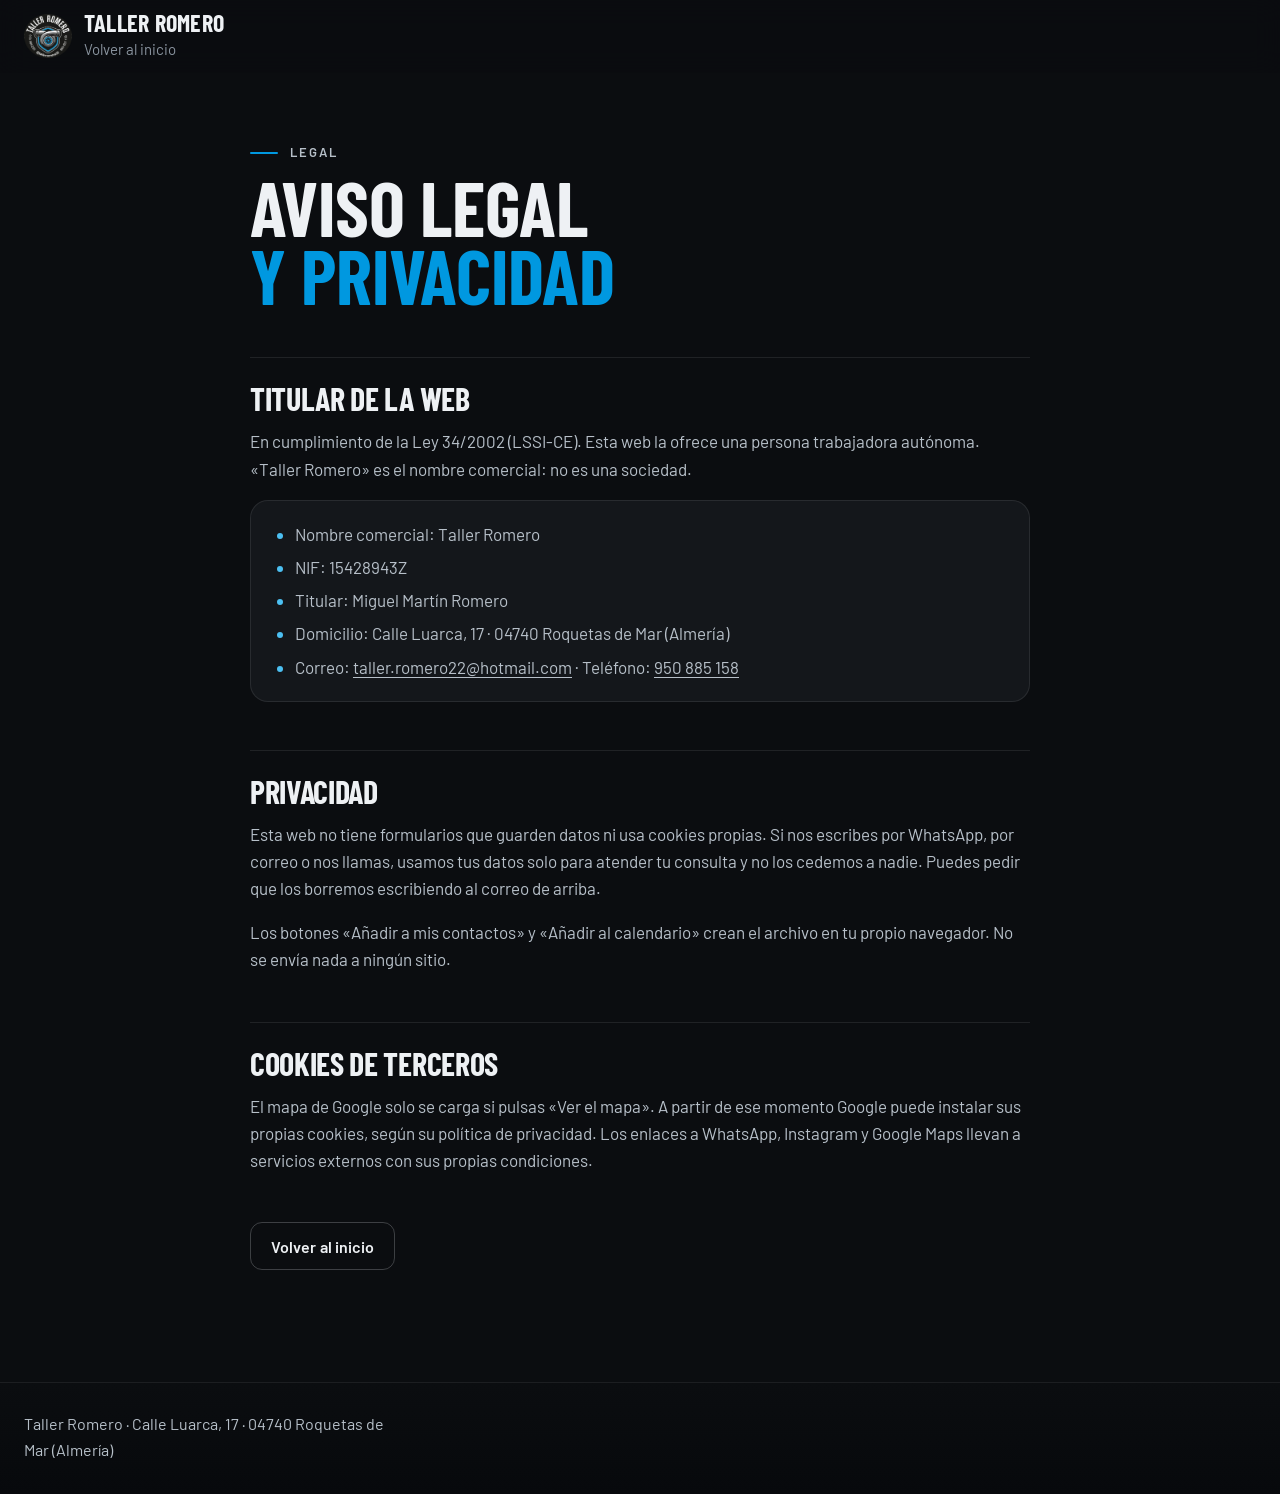
==== commit e4e8eb64: "Completa el aviso legal con el nombre de Miguel Martín Romero. El titular es el autónomo Miguel Mart" ====
--- a/aviso-legal.html
+++ b/aviso-legal.html
@@ -28,7 +28,7 @@
   <ul>
     <li>Nombre comercial: Taller Romero</li>
     <li>NIF: 15428943Z</li>
-    <li>Titular: <span class="pendiente">[PENDIENTE: nombre completo del autónomo]</span></li>
+    <li>Titular: Miguel Martín Romero</li>
     <li>Domicilio: Calle Luarca, 17 · 04740 Roquetas de Mar (Almería)</li>
     <li>Correo: <a href="mailto:taller.romero22@hotmail.com">taller.romero22@hotmail.com</a> · Teléfono: <a href="tel:+34950885158">950 885 158</a></li>
   </ul>
--- a/assets/estilos.css
+++ b/assets/estilos.css
@@ -18,7 +18,7 @@
   /* v5: azul marino de la franja de la fachada y grises del cartel y la chapa */
   --marino:#0b2a6b;--marino-hondo:#071a40;--gris-cartel:#5a6f80;--gris-chapa:#79909e;--metal:#808080;
   --wa:#25d366;--wa-texto:#04220e;--ok:#46c97c;--cerrado:#e2716b;--estrella:#d99a00;
-  --ancho:1200px;--r-control:10px;--r-tarjeta:16px;
+  --ancho:1320px;--r-control:10px;--r-tarjeta:16px;
   --curva:cubic-bezier(.22,1,.36,1);
   --display:"Barlow Condensed","Arial Narrow",system-ui,sans-serif;
   --sans:"Barlow",system-ui,-apple-system,"Segoe UI",Roboto,sans-serif;
@@ -338,7 +338,8 @@
 .ceja{display:flex;align-items:center;gap:12px;font:600 .8125rem/1.2 var(--sans);letter-spacing:.16em;text-transform:uppercase;color:var(--gris-chapa)}
 .ceja::before{content:"";width:28px;height:2px;border-radius:2px;background:var(--turbo);flex:none}
 
-/* Portada: texto a la izquierda; la fachada ocupa la mitad derecha, a ras del borde */
+/* Portada: en móvil la fachada es una banda a ancho completo bajo el texto.
+   Desde 1000px, texto y foto comparten la envolura (máx. --ancho) y la foto no toca el borde del viewport. */
 .portada{position:relative;isolation:isolate;margin-top:-73px;padding:calc(73px + 36px) 0 56px;overflow:clip;background:linear-gradient(165deg,#0b0d10 0%,#0c1836 62%,#071a40 100%)}
 .portada-contenido{display:grid;grid-template-areas:"texto" "foto" "datos";justify-items:start;align-items:center;row-gap:22px}
 .portada-texto,.portada .datos-hoy{position:relative;z-index:1}
@@ -371,12 +372,15 @@
 }
 @media (min-width:1000px){
   .portada{padding-block:calc(73px + 48px) 56px}
-  .portada-contenido{width:calc(100% - min(54vw,1200px));max-width:none;margin:0;padding-inline:clamp(28px,3.2vw,72px);box-sizing:border-box;grid-template-areas:"texto" "datos";row-gap:8px;align-content:center;min-height:520px}
-  .portada-texto,.portada .datos-hoy{width:min(100%,40rem);margin-left:auto}
+  .portada-contenido{grid-template-columns:minmax(0,1fr) minmax(0,1fr);grid-template-areas:"texto foto" "datos foto";column-gap:clamp(28px,2.5vw,40px);row-gap:8px;align-items:center;justify-items:stretch}
+  .portada-texto,.portada .datos-hoy{width:100%;max-width:none;margin-left:0}
+  .portada-texto{align-self:end}
+  .portada .datos-hoy{align-self:start}
   .portada h1{max-width:100%;font-size:clamp(3.25rem,1.4rem + 3.1vw,5.15rem)}
-  .portada-foto{position:absolute;z-index:0;inset:0 0 0 auto;width:min(54vw,1200px);height:auto;margin:0;aspect-ratio:auto}
-  .portada-foto img{object-position:44% 34%}
-  .portada-foto::after{background:linear-gradient(90deg,#0b0d10 0%,rgb(11 13 16/.82) 14%,rgb(11 13 16/.28) 38%,transparent 64%)}
+  /* La columna no pasa de los 1200px nativos de la foto: así no se amplía y no se ve blanda. */
+  .portada-foto{position:relative;z-index:0;inset:auto;width:100%;max-width:1200px;height:auto;margin:0;aspect-ratio:4/3;justify-self:end;align-self:center;border-radius:var(--r-tarjeta)}
+  .portada-foto img{object-position:50% 46%}
+  .portada-foto::after{background:none}
 }
 @media (max-width:699px){
   .portada{padding:calc(73px + 24px) 0 76px}
